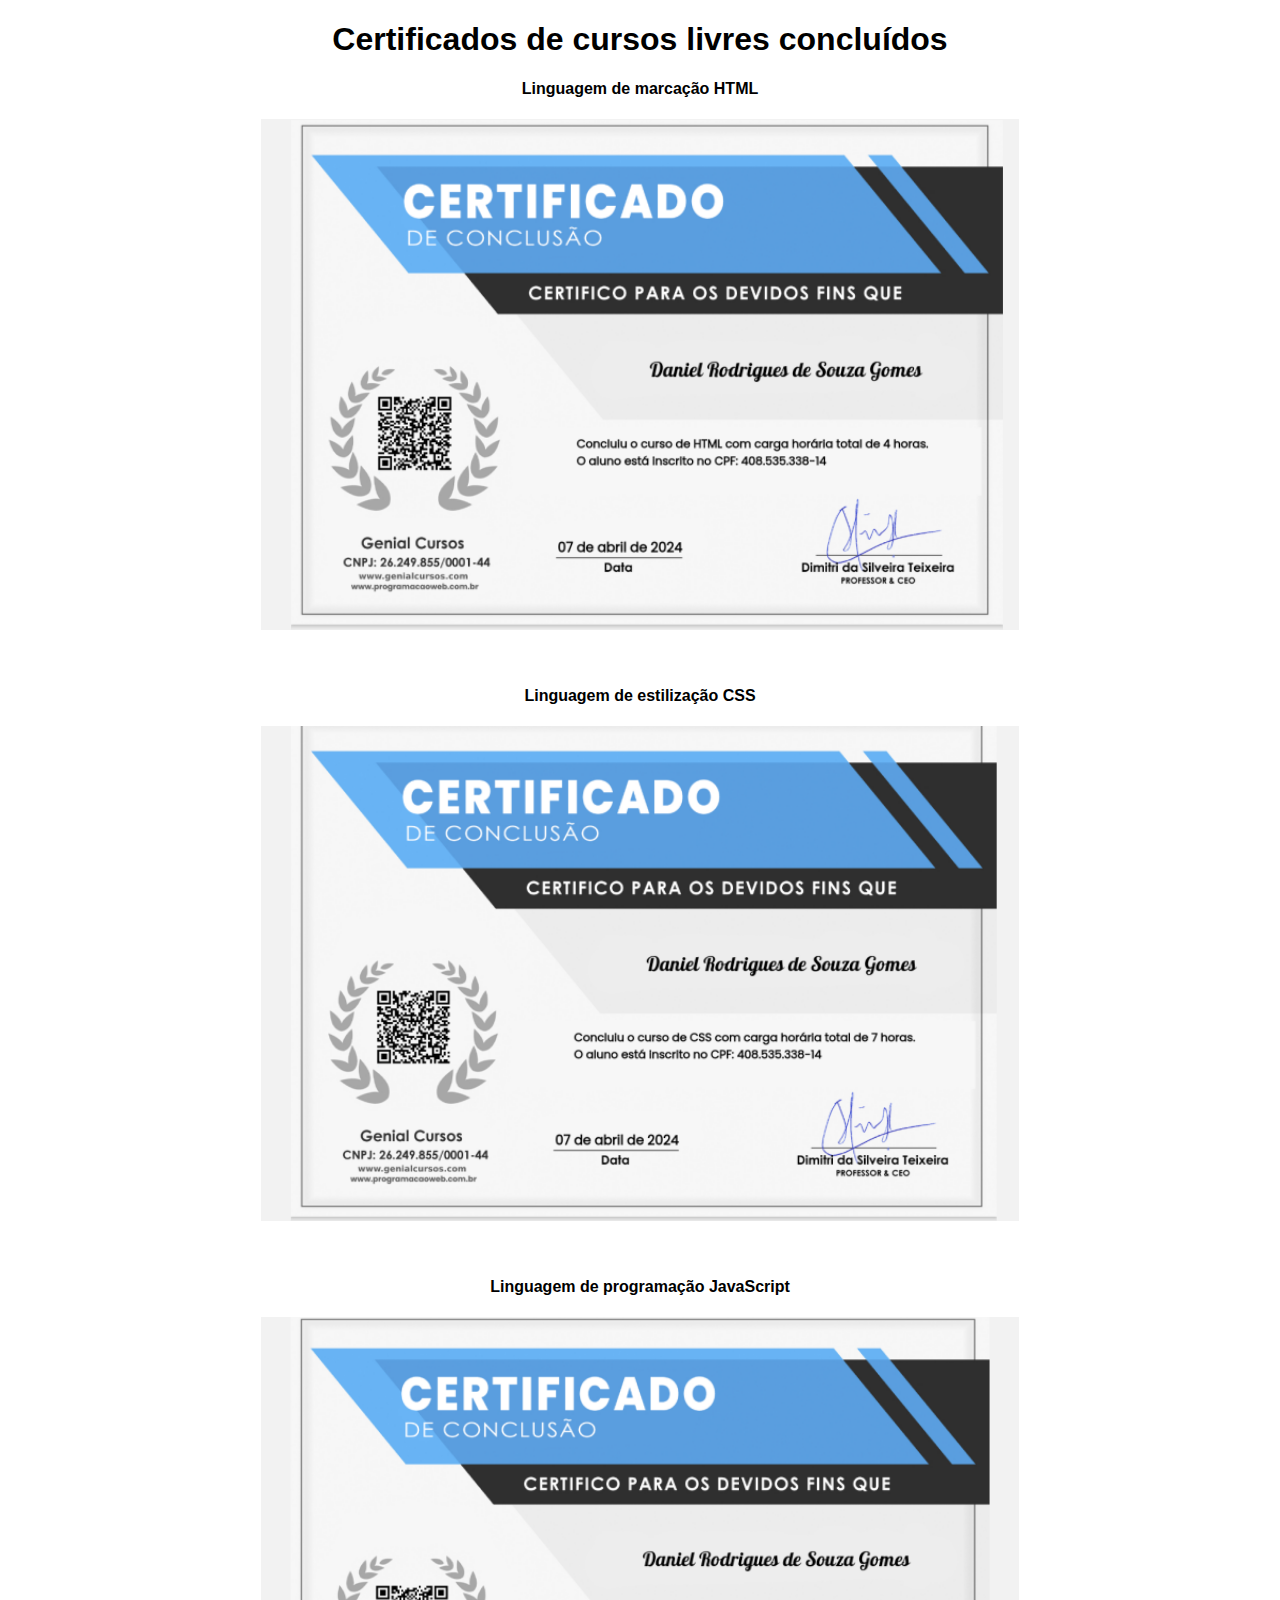
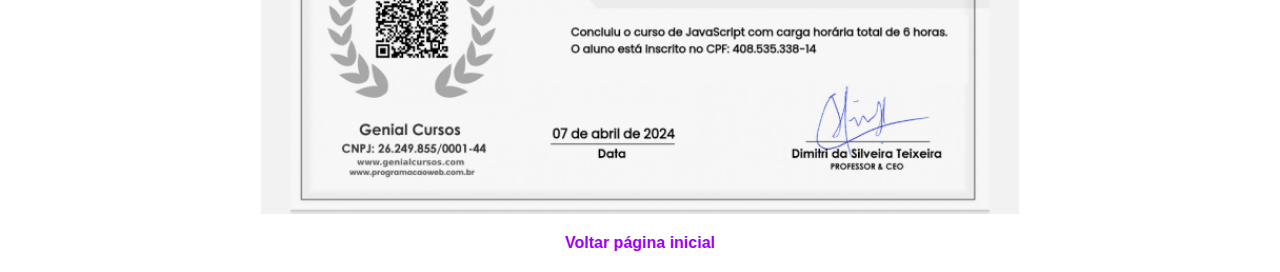
==== certificados.html @ 731d6ac0 "Add files via upload" ====
<!DOCTYPE html>
<html lang="en">

<head>
  <meta charset="UTF-8">
  <meta name="viewport" content="width=device-width, initial-scale=1.0">
  <title>Certificados</title>
</head>
<style>
  body {
    min-width: 400px;
    font-family: "Poppins", sans-serif;
  }

  div {
    width: 100%;
    margin: auto;
  }

  img {
    display: block;
    margin: auto;
    width: 60%;
  }

  h1,
  h4 {
    text-align: center;
  }

  a {
    text-decoration: none;
    color: #9c01fc;
    display: flex;
    justify-content: center;
    margin: 20px 0 20px;
    font-weight: 600;

    &:hover {
      color: #141414;
    }

  }
</style>

<body>

  <h1>Certificados de cursos livres concluídos</h1>

  <h4>Linguagem de marcação HTML</h4>

  <div>
    <img src="src/imagens/html-certificado.png" alt="Curso HTML">
    <br><br>
    <h4>Linguagem de estilização CSS</h4>

    <img src="src/imagens/css-certificado.png" alt="Curso CSS">
    <br><br>

    <h4>Linguagem de programação JavaScript</h4>

    <img src="src/imagens/js-certificado.png" alt="Curso JavaScript">
  </div>

  <a href="index.html">Voltar página inicial</a>
</body>

</html>
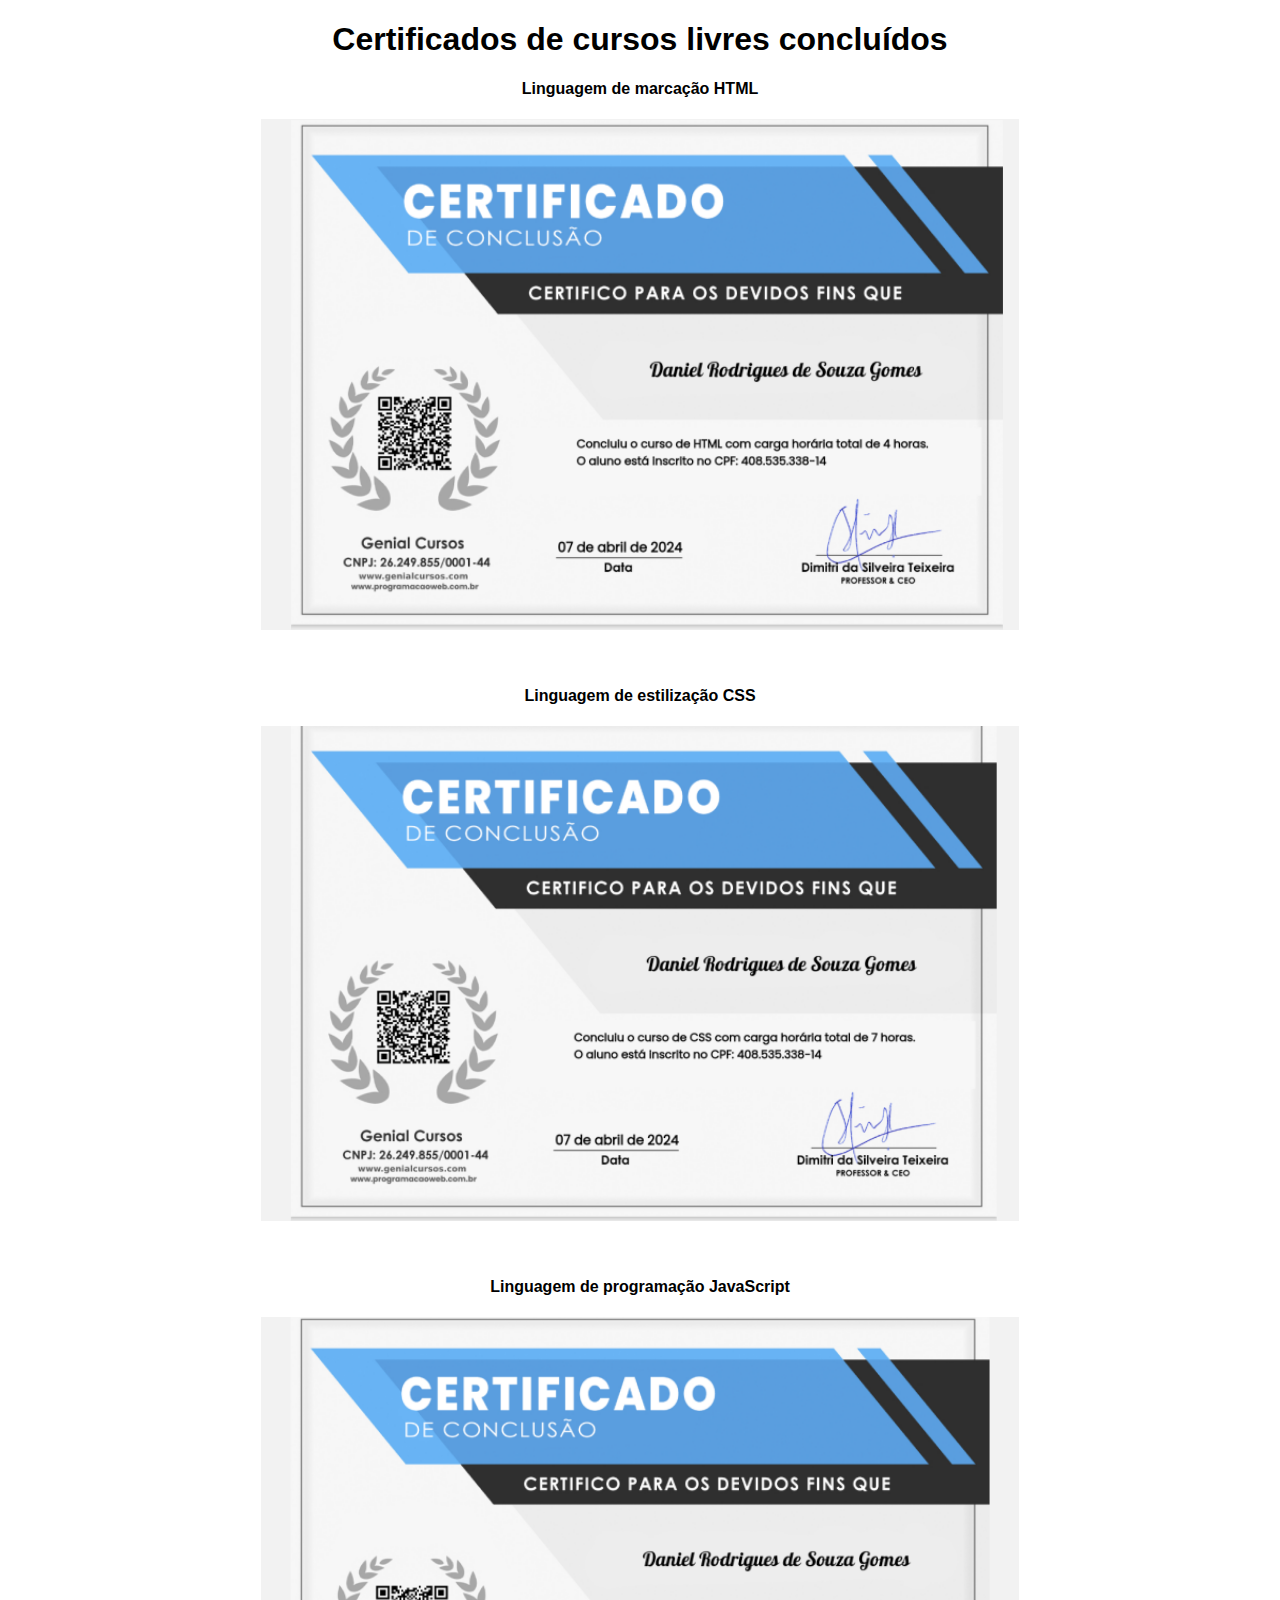
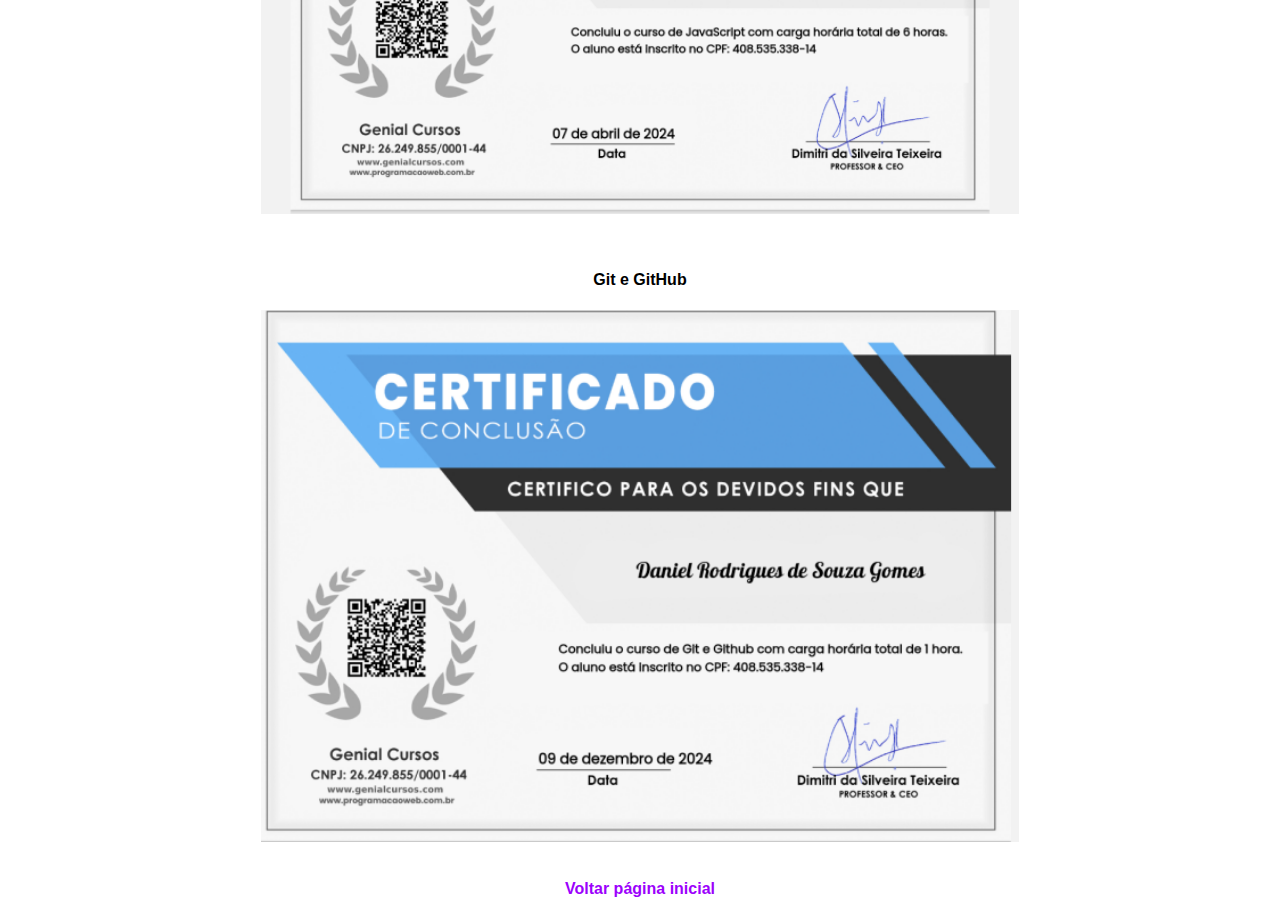
==== commit bbc7078e: "Atualização certificado git" ====
--- a/certificados.html
+++ b/certificados.html
@@ -60,6 +60,12 @@
     <h4>Linguagem de programação JavaScript</h4>
 
     <img src="src/imagens/js-certificado.png" alt="Curso JavaScript">
+    <br><br>
+
+    <h4>Git e GitHub</h4>
+
+    <img src="src/imagens/git.png" alt="Curso Git">
+    <br>
   </div>
 
   <a href="index.html">Voltar página inicial</a>
